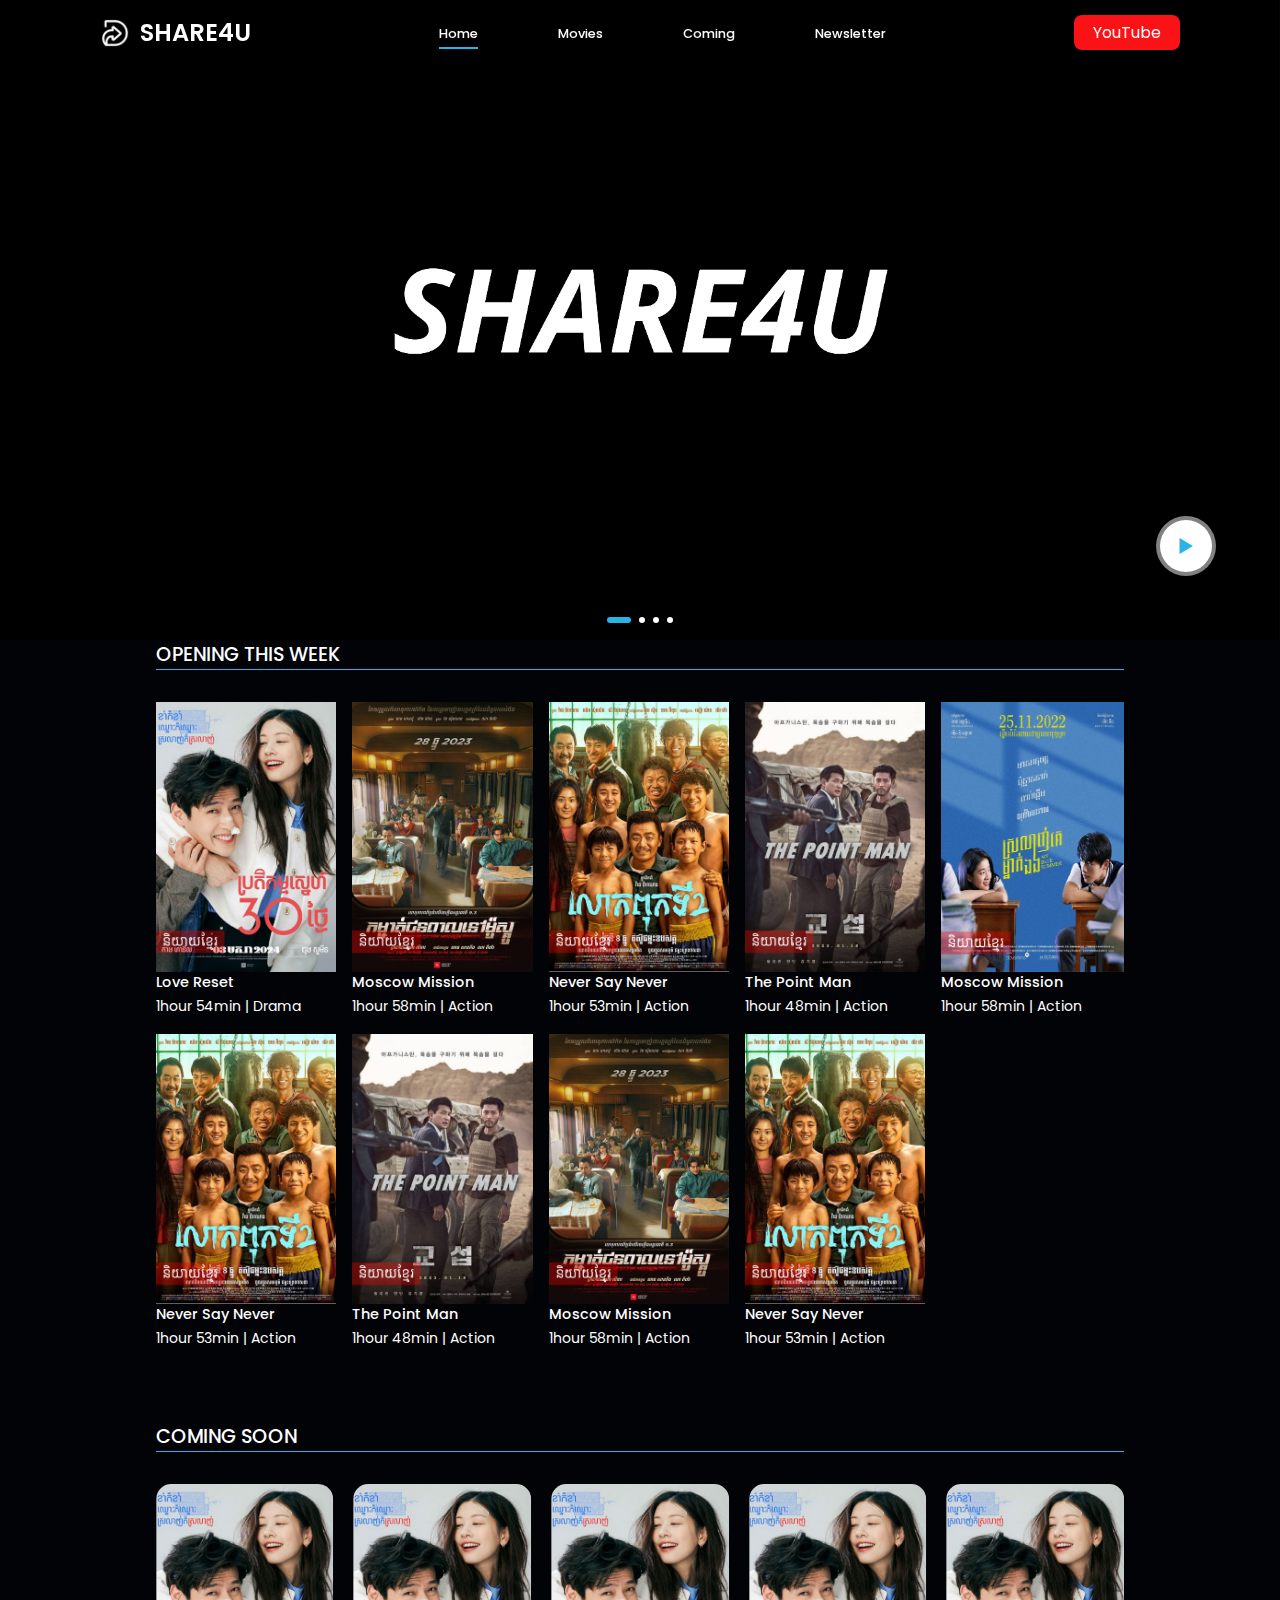
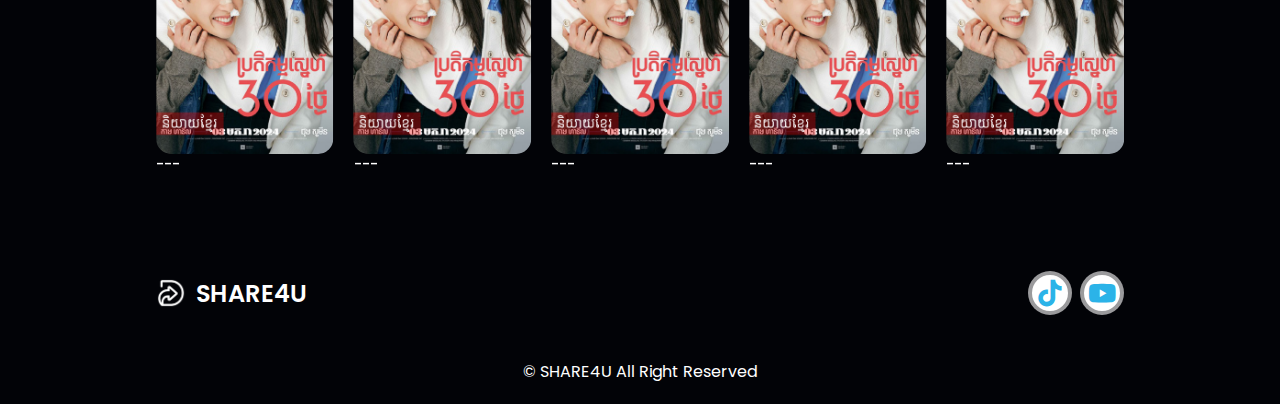
==== index.html @ 3ba187b6 "u" ====
<!DOCTYPE html>
<html lang="en">
  <head>
    <meta charset="UTF-8" />
    <meta http-equiv="X-UA-Compatible" content="IE=edge" />
    <meta name="viewport" content="width=device-width, initial-scale=1.0" />
    <title>SHARE4U</title>
    <link rel="stylesheet" href="style.css" />
    <link rel="shortcut icon" type="image/x-icon" href="./img/icon.png" />
    <link
      rel="stylesheet"
      href="https://cdn.jsdelivr.net/npm/boxicons@latest/css/boxicons.min.css"
    />
    <!-- Link Swiper's CSS -->
    <link
      rel="stylesheet"
      href="https://cdn.jsdelivr.net/npm/swiper@8/swiper-bundle.min.css"
    />
  </head>
  <body>
    <!-- Navbar  -->
    <header>
      <a href="#home" class="logo">
        <img id="logo" src="./img/icon.png" alt="">SHARE4U
      </a>
      <div class="bx bx-food-menu" id="menu-icon"></div>

      <!-- menu  -->
      <ul class="navbar">
        <li><a href="#home" class="home-active">Home</a></li>
        <li><a href="#movies">Movies</a></li>
        <li><a href="#coming">Coming</a></li>
        <li><a href="#newsletter">Newsletter</a></li>
      </ul>
      <a
        href="https://youtube.com/@shareforyou7224?si=8qhTEXdcfr8-Fdo7"
        target="_blank"
        class="btn"
        >YouTube</a
      >
    </header>

    <!-- Home  -->
    <section class="home swiper" id="home">
      <div class="swiper-wrapper">
        <div class="swiper-slide container">
          <img src="./img/home2.jpg" alt="" />
          <div class="home-text">
            <!-- <span>Marvel Universe</span>
            <h1>Guardians of the Galaxy <br />Volume 2</h1>
            <a href="" class="btn">Book Now</a> -->
            <a href="" class="play">
              <i class="bx bx-play"></i>
            </a>
          </div>
        </div>
        <div class="swiper-slide container">
          <img src="./img/home2.jpg" alt="" />
          <div class="home-text">
            <!-- <span>Marvel Universe</span> -->
            <!-- <h1>Thor: <br />Love and Thunder</h1> -->
            <!-- <a href="" class="btn">Book Now</a> -->
            <a href="" class="play">
              <i class="bx bx-play"></i>
            </a>
          </div>
        </div>
        <div class="swiper-slide container">
          <img src="./img/home2.jpg" alt="" />
          <div class="home-text">
            <!-- <span>Marvel Universe</span>
            <h1>Guardians of the Galaxy <br />Volume 2</h1>
            <a href="" class="btn">Book Now</a> -->
            <a href="" class="play">
              <i class="bx bx-play"></i>
            </a>
          </div>
        </div>
        <div class="swiper-slide container">
          <img src="./img/home2.jpg" alt="" />
          <div class="home-text">
            <!-- <span>Marvel Universe</span>
            <h1>Avengers: <br />End Game</h1>
            <a href="" class="btn">Book Now</a> -->
            <a href="" class="play">
              <i class="bx bx-play"></i>
            </a>
          </div>
        </div>
      </div>
      <div class="swiper-pagination"></div>
    </section>

    <!-- Movies  -->
    <div class="movies" id="movies">
      <h2 class="heading">Opening This Week</h2>
      <!-- Movies container  -->
      <div class="movies-container">
        <!-- box-3  -->
        <div class="box">
          <div class="box-img">
            <a href="https://vimeo.com/900723067?share=copy" target="_blank">
              <img src="./img/c2.jpg" alt="" />
            </a>
          </div>
          <h3>Love Reset</h3>
          <span>1hour 54min | Drama</span> <br />
        </div>
        <!-- box-1  -->
        <div class="box">
          <div class="box-img">
            <a href="https://youtu.be/SRpWpgXGiEg" target="_blank">
              <img src="./img/m1.jpg" alt="" />
            </a>
          </div>
          <h3>Moscow Mission</h3>
          <span>1hour 58min | Action</span> <br />
        </div>
        <!-- box-2  -->
        <div class="box">
          <div class="box-img">
            <a href="https://youtu.be/OWXjqdA_afA" target="_blank">
              <img src="./img/m2.jpg" alt="" />
            </a>
          </div>
          <h3>Never Say Never</h3>
          <span>1hour 53min | Action</span> <br />
        </div>
        <!-- box-3  -->
        <div class="box">
          <div class="box-img">
            <a href="https://youtu.be/ibOckDhydic" target="_blank">
              <img src="./img/m3.jpg" alt="" />
            </a>
          </div>
          <h3>The Point Man</h3>
          <span>1hour 48min | Action</span> <br />
        </div>
        <!-- box-1  -->
        <div class="box">
          <div class="box-img">
            <a href="https://youtu.be/OCIir-n3O8I" target="_blank">
              <img src="./img/m4.jpg" alt="" />
            </a>
          </div>
          <h3>Moscow Mission</h3>
          <span>1hour 58min | Action</span> <br />
        </div>
        <!-- box-2  -->
        <div class="box">
          <div class="box-img">
            <a href="https://youtu.be/OWXjqdA_afA" target="_blank">
              <img src="./img/m2.jpg" alt="" />
            </a>
          </div>
          <h3>Never Say Never</h3>
          <span>1hour 53min | Action</span> <br />
        </div>
        <!-- box-3  -->
        <div class="box">
          <div class="box-img">
            <a href="https://youtu.be/ibOckDhydic" target="_blank">
              <img src="./img/m3.jpg" alt="" />
            </a>
          </div>
          <h3>The Point Man</h3>
          <span>1hour 48min | Action</span> <br />
        </div>
        <!-- box-1  -->
        <div class="box">
          <div class="box-img">
            <a href="https://youtu.be/SRpWpgXGiEg" target="_blank">
              <img src="./img/m1.jpg" alt="" />
            </a>
          </div>
          <h3>Moscow Mission</h3>
          <span>1hour 58min | Action</span> <br />
        </div>
        <!-- box-2  -->
        <div class="box">
          <div class="box-img">
            <a href="https://youtu.be/OWXjqdA_afA" target="_blank">
              <img src="./img/m2.jpg" alt="" />
            </a>
          </div>
          <h3>Never Say Never</h3>
          <span>1hour 53min | Action</span> <br />
        </div>

        <!-- box-5  -->
        <!-- <div class="box">
                <div class="box-img">
                    <img src="./img/m5.jpg" alt="">
                </div>
                <h3>Aquaman</h3>
                <span>120 min | Adventure</span>
            </div> -->
      </div>
    </div>

    <!-- coming  -->
    <section class="coming" id="coming">
      <h2 class="heading">Coming Soon</h2>
      <!-- coming contanier  -->
      <div class="coming-container swiper">
        <div class="swiper-wrapper">
          <!-- box-1  -->
          <div class="swiper-slide box">
            <div class="box-img">
              <a href="https://youtu.be/fmnYVcMOkDo" target="_blank">
                <img src="./img/c2.jpg" alt="" />
              </a>
            </div>
            <h3>---</h3>
          </div>
          <!-- box-1  -->
          <div class="swiper-slide box">
            <div class="box-img">
              <a href="https://youtu.be/fmnYVcMOkDo" target="_blank">
                <img src="./img/c2.jpg" alt="" />
              </a>
            </div>
            <h3>---</h3>
          </div>
          <!-- box-1  -->
          <div class="swiper-slide box">
            <div class="box-img">
              <a href="https://youtu.be/fmnYVcMOkDo" target="_blank">
                <img src="./img/c2.jpg" alt="" />
              </a>
            </div>
            <h3>---</h3>
          </div>
          <!-- box-1  -->
          <div class="swiper-slide box">
            <div class="box-img">
              <a href="https://youtu.be/fmnYVcMOkDo" target="_blank">
                <img src="./img/c2.jpg" alt="" />
              </a>
            </div>
            <h3>---</h3>
          </div>
          <!-- box-1  -->
          <div class="swiper-slide box">
            <div class="box-img">
              <a href="https://youtu.be/fmnYVcMOkDo" target="_blank">
                <img src="./img/c2.jpg" alt="" />
              </a>
            </div>
            <h3>---</h3>
          </div>
          <!-- box-1  -->
          <div class="swiper-slide box">
            <div class="box-img">
              <a href="https://youtu.be/fmnYVcMOkDo" target="_blank">
                <img src="./img/c2.jpg" alt="" />
              </a>
            </div>
            <h3>---</h3>
          </div>
          <!-- box-1  -->
          <div class="swiper-slide box">
            <div class="box-img">
              <a href="https://youtu.be/fmnYVcMOkDo" target="_blank">
                <img src="./img/c2.jpg" alt="" />
              </a>
            </div>
            <h3>---</h3>
          </div>
          <!-- box-1  -->
          <div class="swiper-slide box">
            <div class="box-img">
              <a href="https://youtu.be/fmnYVcMOkDo" target="_blank">
                <img src="./img/c2.jpg" alt="" />
              </a>
            </div>
            <h3>---</h3>
          </div>
        </div>
      </div>
    </section>

    <!-- Newsletter /\ -->
    <!-- <section class="newsletter" id="newsletter">
      <h2>Subscribe To Get <br />Newsletter</h2>
      <input type="submit" value="Subscribe" class="btn" />
    </section> -->

    <!-- footer  -->
    <section class="footer">
      <a href="" class="logo"> <img id="logo" src="./img/icon.png" alt="">SHARE4U </a>
      <div class="social">
        <a
          href="https://www.tiktok.com/@shareforyou.tt?_t=8ipEk1qhSLq&_r=1"
          target="_blank"
          ><i class="bx bxl-tiktok"></i
        ></a>
        <a
          href="https://youtube.com/@shareforyou7224?si=8qhTEXdcfr8-Fdo7"
          target="_blank"
          ><i class="bx bxl-youtube"></i
        ></a>
      </div>
    </section>

    <!-- Copyright  -->
    <div class="copyright">
      <p>&#169; SHARE4U All Right Reserved</p>
    </div>

    <script src="https://cdn.jsdelivr.net/npm/swiper@8/swiper-bundle.min.js"></script>
    <script src="main.js"></script>
  </body>
</html>
---- style.css ----
@import url("https://fonts.googleapis.com/css2?family=Poppins:wght@100;200;300;400;500;600;700;800;900&display=swap");
* {
  font-family: "Poppins", sans-serif;
  margin: 0;
  padding: 0;
  box-sizing: border-box;
  text-decoration: none;
  list-style: none;
  scroll-padding-top: 2rem;
  scroll-behavior: smooth;
}
/* variables  */
:root {
  --main-color: rgb(43, 179, 232);
  --text-color: #020307;
  --bg-color: #fff;
}

body {
  background: var(--text-color);
  color: var(--bg-color);
}
header {
  position: fixed;
  width: 100%;
  top: 0;
  right: 0;
  z-index: 1000;
  display: flex;
  align-items: center;
  justify-content: space-between;
  padding: 15px 100px;
  transition: 0.5s;
  /* background: var(--main-color); */
}
header.shadow {
  background: var(--bg-color);
  box-shadow: 0 0 4px rgb(14 55 54/15%);
}
header.shadow .navbar a {
  color: var(--text-color);
}
header.shadow .logo {
  color: var(--text-color);
}

.logo {
  font-size: 1.5rem;
  font-weight: 600;
  align-items: center;
  color: var(--bg-color);
  display: flex;
  column-gap: 0.6rem;
}
.logo img{
  width: 30px;
  height: 30px;
}

.bx {
  color: var(--main-color);
}
.navbar {
  display: flex;
  column-gap: 5rem;
}
.navbar li {
  position: relative;
}
.navbar a {
  font-size: 0.8rem;
  font-weight: 500;
  color: var(--bg-color);
}
.navbar a::after {
  content: "";
  width: 0;
  height: 2px;
  background: var(--main-color);
  position: absolute;
  bottom: -4px;
  left: 0;
  transition: 0.4s all linear;
}
.navbar a:hover::after,
.navbar .home-active::after {
  width: 100%;
}
#menu-icon {
  font-size: 24px;
  cursor: pointer;
  z-index: 1000001;
  display: none;
}
.btn {
  padding: 0.3rem 1.2rem;
  background: #fa1216;
  color: var(--bg-color);
  font-weight: 400;
  border-radius: 0.5rem;
}
.btn:hover {
  background: var(--main-color);
}

/* Home  */
section {
  padding: 4.5rem 0 1.5rem;
}
.container {
  width: 100%;
  min-height: 640px;
  position: relative;
  display: flex;
  align-items: center;
  background: rgb(2, 3, 7, 0.5);
}
.container img {
  position: absolute;
  width: 100%;
  height: 100%;
  object-fit: cover;
  object-position: center;
  z-index: -1;
}
.swiper-pagination-bullet {
  width: 6px !important;
  height: 6px !important;
  border-radius: 0.2rem !important;
  background: var(--bg-color) !important;
  opacity: 1 !important;
}
.swiper-pagination-bullet-active {
  width: 1.5rem !important;
  background: var(--main-color) !important;
}
.home-text {
  z-index: 1000;
  padding: 0 150px;
}
.home-text span {
  color: var(--bg-color);
  font-weight: 500;
  text-transform: uppercase;
  background-color: var(--main-color);
  opacity: 50%;
  padding: 10px;
  border-radius: 10px;
}
.home-text h1 {
  color: var(--bg-color);
  font-size: 3rem;
  font-weight: 700;
  margin-bottom: 1rem;
  margin-top: 1rem;
}
.play {
  position: absolute;
  right: 4rem;
  bottom: 10%;
}
.play .bx {
  background: var(--bg-color);
  padding: 10px;
  font-size: 2rem;
  border-radius: 50%;
  border: 4px solid rgb(2, 3, 7, 0.5);
  color: var(--main-color);
}
.play .bx:hover {
  background: var(--main-color);
  color: var(--bg-color);
  transition: 0.2s all linear;
}
/* movies  */
.heading {
  max-width: 968px;
  margin-left: auto;
  margin-right: auto;
  font-size: 1.2rem;
  font-weight: 500;
  text-transform: uppercase;
  border-bottom: 1px solid var(--main-color);
}
.movies-container {
  max-width: 968px;
  margin-right: auto;
  margin-left: auto;
  display: grid;
  grid-template-columns: repeat(auto-fit, minmax(180px, auto));
  gap: 1rem;
  margin-top: 2rem;
}
.box .box-img {
  width: 100%;
  height: 270px;
  cursor: pointer;
}
.box .box-img img {
  width: 100%;
  height: 100%;
  object-fit: cover;
}
.box .box-img img:hover {
  transform: translateY(-10px);
  transition: 0.2s all linear;
}
.box h3 {
  font-size: 0.9rem;
  font-weight: 500;
}
.box span {
  font-size: 14px;
}

/* coming container  */
.coming-container {
  display: grid;
  gap: 1rem;
  max-width: 968px;
  margin-left: auto;
  margin-right: auto;
  margin-top: 2rem;
}
.coming-container .box img:hover {
  transform: translateY(0);
}
.coming-container .box img {
  border-radius: 15px;
}

/* newsletter  */
.newsletter {
  max-width: 968px;
  margin-left: auto;
  margin-right: auto;
  display: flex;
  flex-direction: column;
  align-items: center;
  justify-content: center;
  row-gap: 2rem;
}
.newsletter h2 {
  text-align: center;
  font-size: 1.2rem;
  font-weight: 600;
}
.newsletter form {
  background: var(--bg-color);
  padding: 10px;
  border-radius: 0.5rem;
  display: flex;
  align-items: center;
}
.newsletter form input {
  border: none;
  outline: none;
}
.email {
  width: 280px;
}
.newsletter form input::placeholder {
  color: var(--text-color);
  font-size: 0.8rem;
  font-weight: 400;
}
.newsletter .btn {
  text-transform: uppercase;
  font-weight: 500;
  cursor: pointer;
}

/* footer  */
.footer {
  max-width: 968px;
  margin-left: auto;
  margin-right: auto;
  display: flex;
  justify-content: space-between;
}
.social {
  display: flex;
  align-items: center;
  column-gap: 0.5rem;
}
.social .bx {
  background: var(--bg-color);
  padding: 2px;
  font-size: 2rem;
  border-radius: 50%;
  border: 4px solid rgb(2, 3, 7, 0.4);
  color: var(--main-color);
}
.social .bx:hover {
  background: var(--main-color);
  color: var(--bg-color);
  transition: 0.2s all linear;
}

.copyright {
  padding: 20px;
  text-align: center;
  color: var(--bg-color);
}

/* responsive  */
@media (max-width: 1080px) {
  .home-text {
    padding: 0 100px;
  }
}
@media (max-width: 991px) {
  header {
    padding: 18px 4%;
  }
  section {
    padding: 50px 4%;
  }
  .home-text {
    padding: 0 4%;
  }
  .home-text h1 {
    font-size: 3rem;
  }
}
@media (max-width: 774px) {
  header {
    padding: 12px 4%;
  }
  #menu-icon {
    display: initial;
    color: var(--bg-color);
  }
  header.shadow #menu-icon {
    color: var(--text-color);
  }
  .navbar {
    position: absolute;
    top: -570px;
    left: 0;
    right: 0;
    display: flex;
    flex-direction: column;
    background: var(--bg-color);
    row-gap: 1.4rem;
    padding: 20px;
    box-shadow: 4px 4px 0 4px rgb(14 55 54/15%);
    transition: 0.2s all linear;
    text-align: center;
    width: 100%;
  }
  .navbar a {
    color: var(--text-color);
  }
  .navbar a:hover {
    color: var(--main-color);
    border-bottom: 1px solid var(--main-color);
  }
  .navbar a::after {
    display: none;
  }
  .navbar.active {
    top: 100%;
  }
  .home-text h1 {
    font-size: 2.4rem;
  }
  .btn {
    padding: 0.3rem 1rem;
  }
  .movies-container {
    grid-template-columns: repeat(auto-fit, minmax(160px, auto));
  }
}
@media (max-width: 472px) {
  .newsletter form .email {
    width: auto;
  }
  .footer {
    flex-direction: column;
    align-items: center;
    row-gap: 1rem;
  }
  .container {
    width: 100%;
    min-height: 500px;
  }
  header {
    padding: 6px 4%;
  }
  .home-text h1 {
    font-size: 1.7rem;
  }
  .play {
    right: 2rem;
    bottom: 8%;
  }
  .play .bx {
    padding: 7px;
  }
  .movies-container {
    grid-template-columns: repeat(auto-fit, minmax(140px, auto));
  }
}
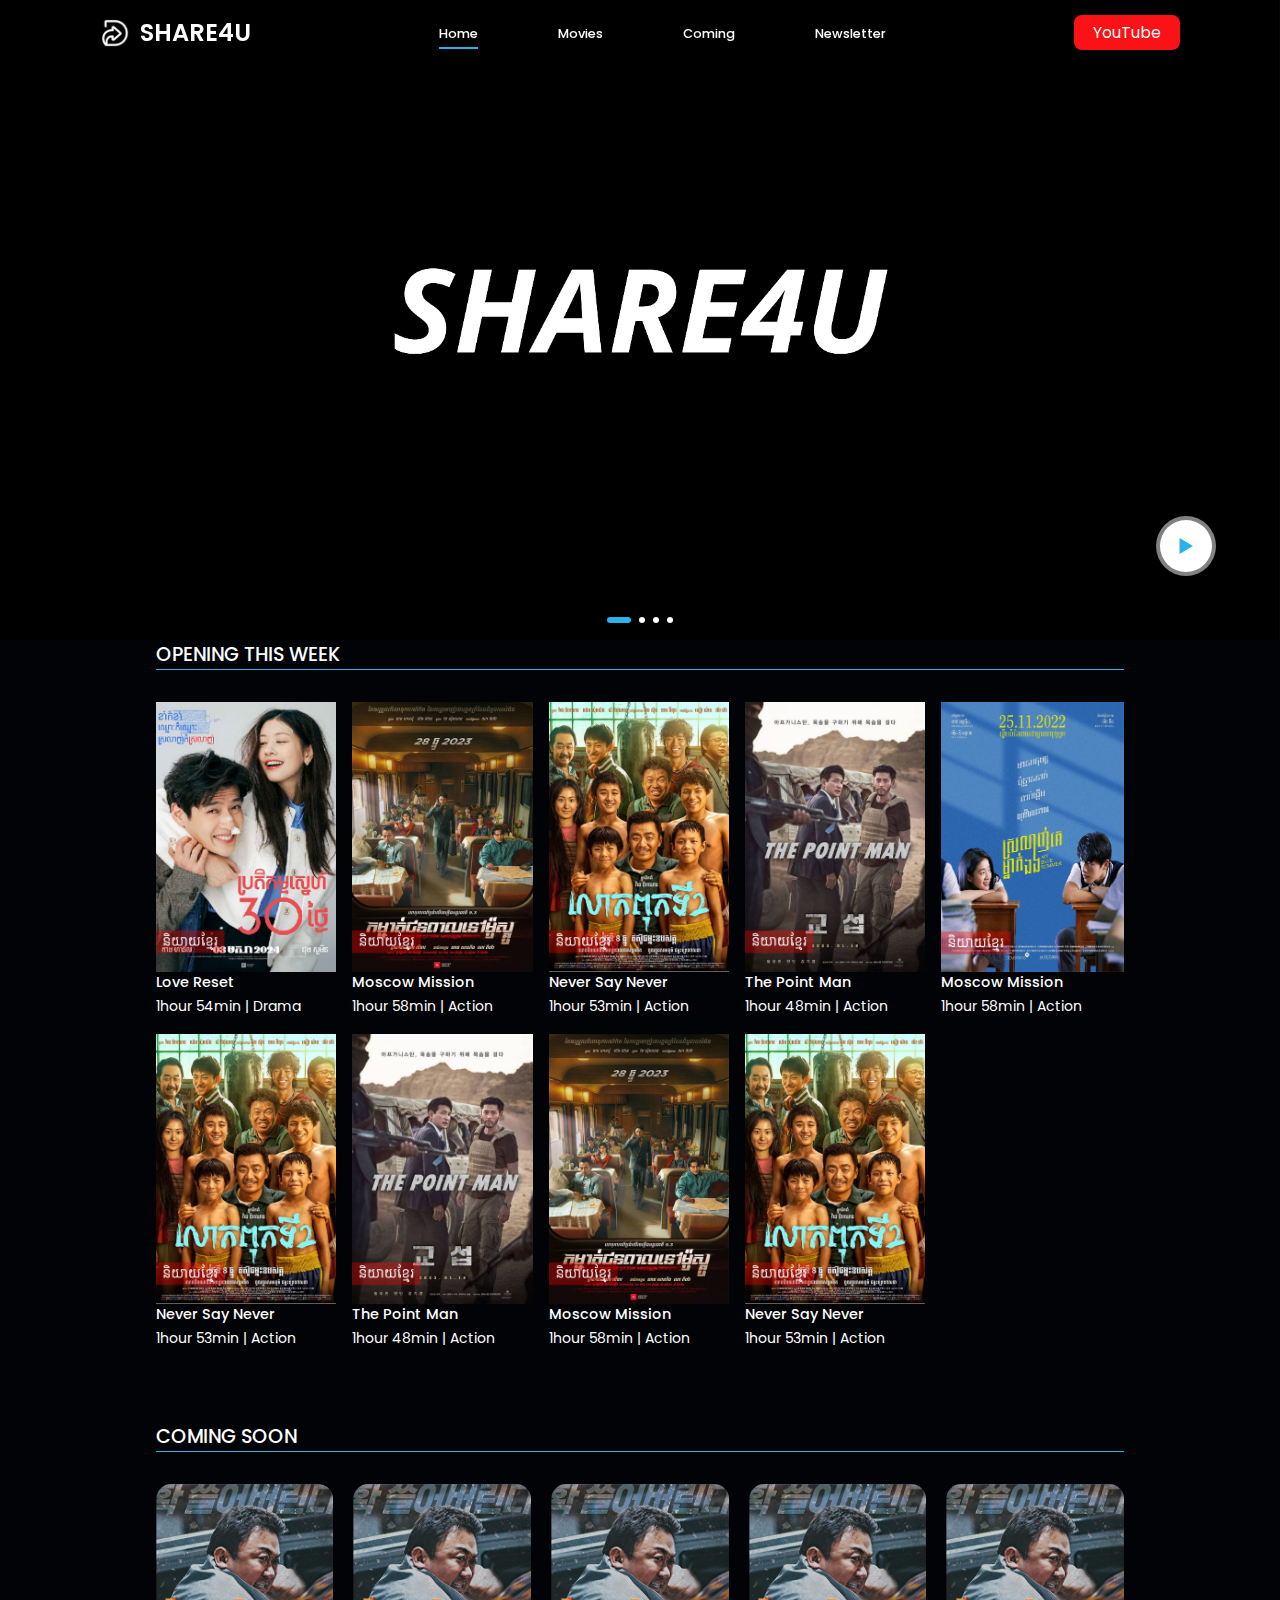
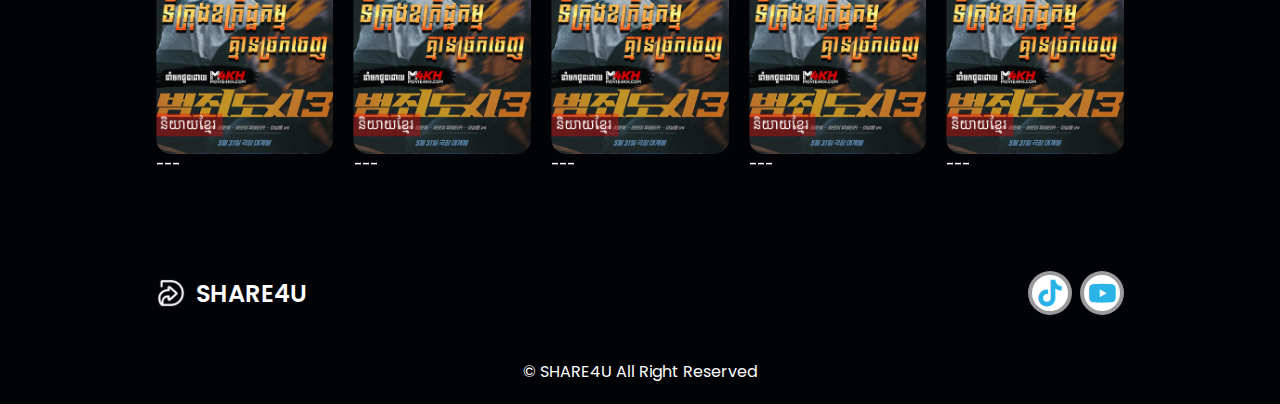
==== commit c09810af: "u" ====
--- a/index.html
+++ b/index.html
@@ -100,7 +100,7 @@
         <div class="box">
           <div class="box-img">
             <a href="https://vimeo.com/900723067?share=copy" target="_blank">
-              <img src="./img/c2.jpg" alt="" />
+              <img src="./img/m5.jpg" alt="" />
             </a>
           </div>
           <h3>Love Reset</h3>
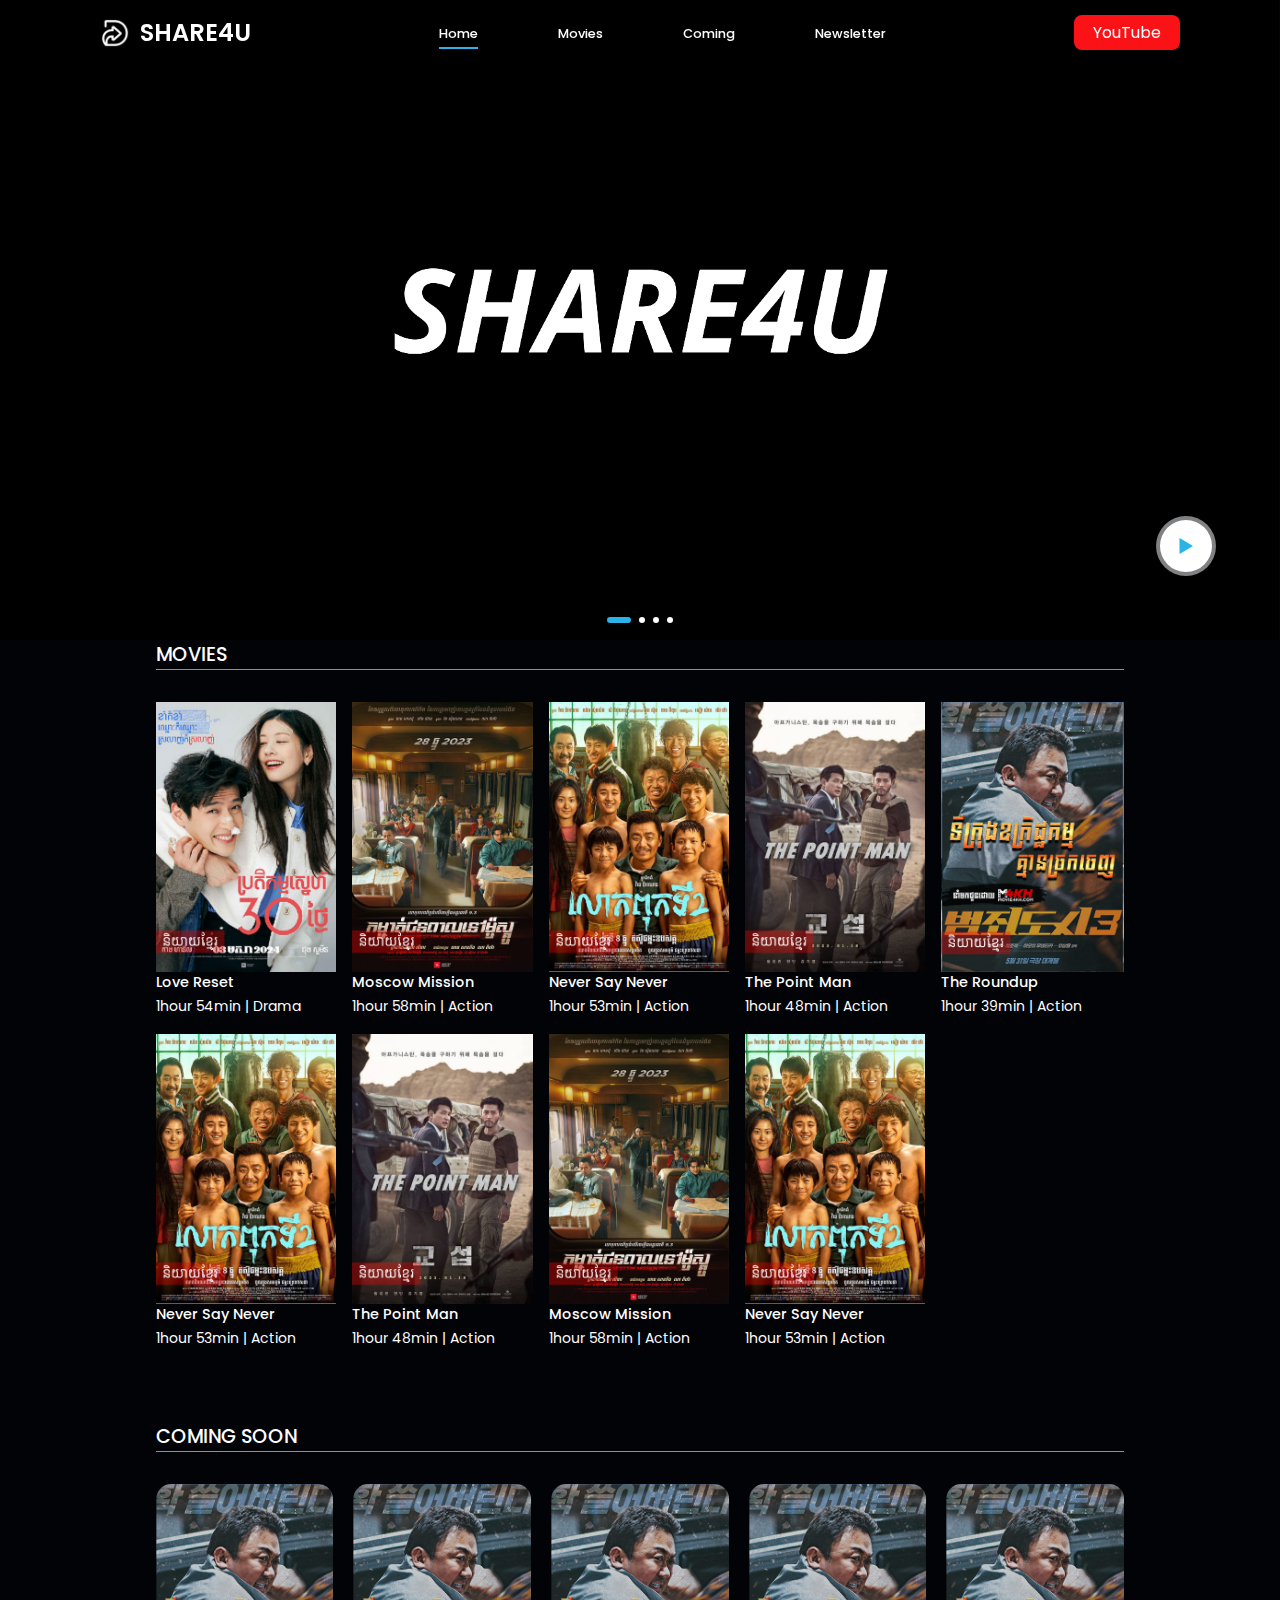
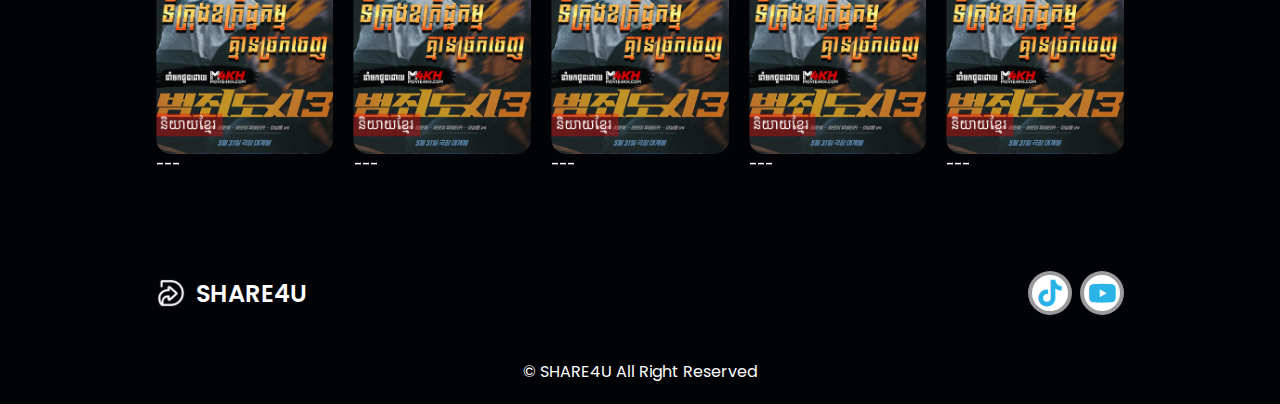
==== commit 37e7ced1: "u" ====
--- a/index.html
+++ b/index.html
@@ -5,8 +5,8 @@
     <meta http-equiv="X-UA-Compatible" content="IE=edge" />
     <meta name="viewport" content="width=device-width, initial-scale=1.0" />
     <title>SHARE4U</title>
-    <link rel="stylesheet" href="style.css" />
-    <link rel="shortcut icon" type="image/x-icon" href="./img/icon.png" />
+    <link rel="stylesheet" href="./src/style.css" />
+    <link rel="shortcut icon" type="image/x-icon" href="./src/img/icon.png" />
     <link
       rel="stylesheet"
       href="https://cdn.jsdelivr.net/npm/boxicons@latest/css/boxicons.min.css"
@@ -21,7 +21,7 @@
     <!-- Navbar  -->
     <header>
       <a href="#home" class="logo">
-        <img id="logo" src="./img/icon.png" alt="">SHARE4U
+        <img id="logo" src="./src/img/icon.png" alt="">SHARE4U
       </a>
       <div class="bx bx-food-menu" id="menu-icon"></div>
 
@@ -44,7 +44,7 @@
     <section class="home swiper" id="home">
       <div class="swiper-wrapper">
         <div class="swiper-slide container">
-          <img src="./img/home2.jpg" alt="" />
+          <img src="./src/img/home2.jpg" alt="" />
           <div class="home-text">
             <!-- <span>Marvel Universe</span>
             <h1>Guardians of the Galaxy <br />Volume 2</h1>
@@ -55,7 +55,7 @@
           </div>
         </div>
         <div class="swiper-slide container">
-          <img src="./img/home2.jpg" alt="" />
+          <img src="./src/img/home2.jpg" alt="" />
           <div class="home-text">
             <!-- <span>Marvel Universe</span> -->
             <!-- <h1>Thor: <br />Love and Thunder</h1> -->
@@ -66,7 +66,7 @@
           </div>
         </div>
         <div class="swiper-slide container">
-          <img src="./img/home2.jpg" alt="" />
+          <img src="./src/img/home2.jpg" alt="" />
           <div class="home-text">
             <!-- <span>Marvel Universe</span>
             <h1>Guardians of the Galaxy <br />Volume 2</h1>
@@ -77,7 +77,7 @@
           </div>
         </div>
         <div class="swiper-slide container">
-          <img src="./img/home2.jpg" alt="" />
+          <img src="./src/img/home2.jpg" alt="" />
           <div class="home-text">
             <!-- <span>Marvel Universe</span>
             <h1>Avengers: <br />End Game</h1>
@@ -93,14 +93,14 @@
 
     <!-- Movies  -->
     <div class="movies" id="movies">
-      <h2 class="heading">Opening This Week</h2>
+      <h2 class="heading">Movies</h2>
       <!-- Movies container  -->
       <div class="movies-container">
         <!-- box-3  -->
         <div class="box">
           <div class="box-img">
-            <a href="https://vimeo.com/900723067?share=copy" target="_blank">
-              <img src="./img/m5.jpg" alt="" />
+            <a href="./src/movies/love_reset.html" target="_blank">
+              <img src="./src/img/m5.jpg" alt="" />
             </a>
           </div>
           <h3>Love Reset</h3>
@@ -110,7 +110,7 @@
         <div class="box">
           <div class="box-img">
             <a href="https://youtu.be/SRpWpgXGiEg" target="_blank">
-              <img src="./img/m1.jpg" alt="" />
+              <img src="./src/img/m1.jpg" alt="" />
             </a>
           </div>
           <h3>Moscow Mission</h3>
@@ -120,7 +120,7 @@
         <div class="box">
           <div class="box-img">
             <a href="https://youtu.be/OWXjqdA_afA" target="_blank">
-              <img src="./img/m2.jpg" alt="" />
+              <img src="./src/img/m2.jpg" alt="" />
             </a>
           </div>
           <h3>Never Say Never</h3>
@@ -130,7 +130,7 @@
         <div class="box">
           <div class="box-img">
             <a href="https://youtu.be/ibOckDhydic" target="_blank">
-              <img src="./img/m3.jpg" alt="" />
+              <img src="./src/img/m3.jpg" alt="" />
             </a>
           </div>
           <h3>The Point Man</h3>
@@ -139,8 +139,38 @@
         <!-- box-1  -->
         <div class="box">
           <div class="box-img">
-            <a href="https://youtu.be/OCIir-n3O8I" target="_blank">
-              <img src="./img/m4.jpg" alt="" />
+            <a href="./src/movies/the_roundup.html" target="_blank">
+              <img src="./src/img/c2.jpg" alt="" />
+            </a>
+          </div>
+          <h3>The Roundup</h3>
+          <span>1hour 39min | Action</span> <br />
+        </div>
+        <!-- box-2  -->
+        <div class="box">
+          <div class="box-img">
+            <a href="https://youtu.be/OWXjqdA_afA" target="_blank">
+              <img src="./src/img/m2.jpg" alt="" />
+            </a>
+          </div>
+          <h3>Never Say Never</h3>
+          <span>1hour 53min | Action</span> <br />
+        </div>
+        <!-- box-3  -->
+        <div class="box">
+          <div class="box-img">
+            <a href="https://youtu.be/ibOckDhydic" target="_blank">
+              <img src="./src/img/m3.jpg" alt="" />
+            </a>
+          </div>
+          <h3>The Point Man</h3>
+          <span>1hour 48min | Action</span> <br />
+        </div>
+        <!-- box-1  -->
+        <div class="box">
+          <div class="box-img">
+            <a href="https://youtu.be/SRpWpgXGiEg" target="_blank">
+              <img src="./src/img/m1.jpg" alt="" />
             </a>
           </div>
           <h3>Moscow Mission</h3>
@@ -150,37 +180,7 @@
         <div class="box">
           <div class="box-img">
             <a href="https://youtu.be/OWXjqdA_afA" target="_blank">
-              <img src="./img/m2.jpg" alt="" />
-            </a>
-          </div>
-          <h3>Never Say Never</h3>
-          <span>1hour 53min | Action</span> <br />
-        </div>
-        <!-- box-3  -->
-        <div class="box">
-          <div class="box-img">
-            <a href="https://youtu.be/ibOckDhydic" target="_blank">
-              <img src="./img/m3.jpg" alt="" />
-            </a>
-          </div>
-          <h3>The Point Man</h3>
-          <span>1hour 48min | Action</span> <br />
-        </div>
-        <!-- box-1  -->
-        <div class="box">
-          <div class="box-img">
-            <a href="https://youtu.be/SRpWpgXGiEg" target="_blank">
-              <img src="./img/m1.jpg" alt="" />
-            </a>
-          </div>
-          <h3>Moscow Mission</h3>
-          <span>1hour 58min | Action</span> <br />
-        </div>
-        <!-- box-2  -->
-        <div class="box">
-          <div class="box-img">
-            <a href="https://youtu.be/OWXjqdA_afA" target="_blank">
-              <img src="./img/m2.jpg" alt="" />
+              <img src="./src/img/m2.jpg" alt="" />
             </a>
           </div>
           <h3>Never Say Never</h3>
@@ -207,71 +207,62 @@
           <!-- box-1  -->
           <div class="swiper-slide box">
             <div class="box-img">
-              <a href="https://youtu.be/fmnYVcMOkDo" target="_blank">
-                <img src="./img/c2.jpg" alt="" />
-              </a>
-            </div>
-            <h3>---</h3>
-          </div>
-          <!-- box-1  -->
-          <div class="swiper-slide box">
-            <div class="box-img">
-              <a href="https://youtu.be/fmnYVcMOkDo" target="_blank">
-                <img src="./img/c2.jpg" alt="" />
-              </a>
-            </div>
-            <h3>---</h3>
-          </div>
-          <!-- box-1  -->
-          <div class="swiper-slide box">
-            <div class="box-img">
-              <a href="https://youtu.be/fmnYVcMOkDo" target="_blank">
-                <img src="./img/c2.jpg" alt="" />
-              </a>
-            </div>
-            <h3>---</h3>
-          </div>
-          <!-- box-1  -->
-          <div class="swiper-slide box">
-            <div class="box-img">
-              <a href="https://youtu.be/fmnYVcMOkDo" target="_blank">
-                <img src="./img/c2.jpg" alt="" />
-              </a>
-            </div>
-            <h3>---</h3>
-          </div>
-          <!-- box-1  -->
-          <div class="swiper-slide box">
-            <div class="box-img">
-              <a href="https://youtu.be/fmnYVcMOkDo" target="_blank">
-                <img src="./img/c2.jpg" alt="" />
-              </a>
-            </div>
-            <h3>---</h3>
-          </div>
-          <!-- box-1  -->
-          <div class="swiper-slide box">
-            <div class="box-img">
-              <a href="https://youtu.be/fmnYVcMOkDo" target="_blank">
-                <img src="./img/c2.jpg" alt="" />
-              </a>
-            </div>
-            <h3>---</h3>
-          </div>
-          <!-- box-1  -->
-          <div class="swiper-slide box">
-            <div class="box-img">
-              <a href="https://youtu.be/fmnYVcMOkDo" target="_blank">
-                <img src="./img/c2.jpg" alt="" />
-              </a>
-            </div>
-            <h3>---</h3>
-          </div>
-          <!-- box-1  -->
-          <div class="swiper-slide box">
-            <div class="box-img">
-              <a href="https://youtu.be/fmnYVcMOkDo" target="_blank">
-                <img src="./img/c2.jpg" alt="" />
+              <a href="./src/movies/the_roundup.html" target="_blank">
+                <img src="./src/img/c2.jpg" alt="" />
+              </a>
+            </div>
+            <h3>---</h3>
+          </div>
+          <!-- box-1  -->
+          <div class="swiper-slide box">
+            <div class="box-img">
+              <a href="./src/movies/the_roundup.html" target="_blank">
+                <img src="./src/img/c2.jpg" alt="" />
+              </a>
+            </div>
+            <h3>---</h3>
+          </div>
+          <!-- box-1  -->
+          <div class="swiper-slide box">
+            <div class="box-img">
+              <a href="./src/movies/the_roundup.html" target="_blank">
+                <img src="./src/img/c2.jpg" alt="" />
+              </a>
+            </div>
+            <h3>---</h3>
+          </div>
+          <!-- box-1  -->
+          <div class="swiper-slide box">
+            <div class="box-img">
+              <a href="./src/movies/the_roundup.html" target="_blank">
+                <img src="./src/img/c2.jpg" alt="" />
+              </a>
+            </div>
+            <h3>---</h3>
+          </div>
+          <!-- box-1  -->
+          <div class="swiper-slide box">
+            <div class="box-img">
+              <a href="./src/movies/the_roundup.html" target="_blank">
+                <img src="./src/img/c2.jpg" alt="" />
+              </a>
+            </div>
+            <h3>---</h3>
+          </div>
+          <!-- box-1  -->
+          <div class="swiper-slide box">
+            <div class="box-img">
+              <a href="./src/movies/the_roundup.html" target="_blank">
+                <img src="./src/img/c2.jpg" alt="" />
+              </a>
+            </div>
+            <h3>---</h3>
+          </div>
+          <!-- box-1  -->
+          <div class="swiper-slide box">
+            <div class="box-img">
+              <a href="./src/movies/the_roundup.html" target="_blank">
+                <img src="./src/img/c2.jpg" alt="" />
               </a>
             </div>
             <h3>---</h3>
@@ -288,7 +279,7 @@
 
     <!-- footer  -->
     <section class="footer">
-      <a href="" class="logo"> <img id="logo" src="./img/icon.png" alt="">SHARE4U </a>
+      <a href="" class="logo"> <img id="logo" src="./src/img/icon.png" alt="">SHARE4U </a>
       <div class="social">
         <a
           href="https://www.tiktok.com/@shareforyou.tt?_t=8ipEk1qhSLq&_r=1"
@@ -309,6 +300,6 @@
     </div>
 
     <script src="https://cdn.jsdelivr.net/npm/swiper@8/swiper-bundle.min.js"></script>
-    <script src="main.js"></script>
+    <script src="./js/main.js"></script>
   </body>
 </html>
--- a/src/style.css
+++ b/src/style.css
@@ -0,0 +1,410 @@
+@import url("https://fonts.googleapis.com/css2?family=Poppins:wght@100;200;300;400;500;600;700;800;900&display=swap");
+* {
+  font-family: "Poppins", sans-serif;
+  margin: 0;
+  padding: 0;
+  box-sizing: border-box;
+  text-decoration: none;
+  list-style: none;
+  scroll-padding-top: 2rem;
+  scroll-behavior: smooth;
+}
+/* variables  */
+:root {
+  --main-color: rgb(43, 179, 232);
+  --text-color: #020307;
+  --bg-color: #fff;
+}
+
+body {
+  background: var(--text-color);
+  color: var(--bg-color);
+}
+header {
+  position: fixed;
+  width: 100%;
+  top: 0;
+  right: 0;
+  z-index: 1000;
+  display: flex;
+  align-items: center;
+  justify-content: space-between;
+  padding: 15px 100px;
+  transition: 0.5s;
+  /* background: var(--main-color); */
+}
+header.shadow {
+  background: var(--bg-color);
+  box-shadow: 0 0 4px rgb(14 55 54/15%);
+}
+header.shadow .navbar a {
+  color: var(--text-color);
+}
+header.shadow .logo {
+  color: var(--text-color);
+}
+
+.logo {
+  font-size: 1.5rem;
+  font-weight: 600;
+  align-items: center;
+  color: var(--bg-color);
+  display: flex;
+  column-gap: 0.6rem;
+}
+.logo img{
+  width: 30px;
+  height: 30px;
+}
+
+.bx {
+  color: var(--main-color);
+}
+.navbar {
+  display: flex;
+  column-gap: 5rem;
+}
+.navbar li {
+  position: relative;
+}
+.navbar a {
+  font-size: 0.8rem;
+  font-weight: 500;
+  color: var(--bg-color);
+}
+.navbar a::after {
+  content: "";
+  width: 0;
+  height: 2px;
+  background: var(--main-color);
+  position: absolute;
+  bottom: -4px;
+  left: 0;
+  transition: 0.4s all linear;
+}
+.navbar a:hover::after,
+.navbar .home-active::after {
+  width: 100%;
+}
+#menu-icon {
+  font-size: 24px;
+  cursor: pointer;
+  z-index: 1000001;
+  display: none;
+}
+.btn {
+  padding: 0.3rem 1.2rem;
+  background: #fa1216;
+  color: var(--bg-color);
+  font-weight: 400;
+  border-radius: 0.5rem;
+}
+.btn:hover {
+  background: var(--main-color);
+}
+
+/* Home  */
+section {
+  padding: 4.5rem 0 1.5rem;
+}
+.container {
+  width: 100%;
+  min-height: 640px;
+  position: relative;
+  display: flex;
+  align-items: center;
+  background: rgb(2, 3, 7, 0.5);
+}
+.container img {
+  position: absolute;
+  width: 100%;
+  height: 100%;
+  object-fit: cover;
+  object-position: center;
+  z-index: -1;
+}
+.swiper-pagination-bullet {
+  width: 6px !important;
+  height: 6px !important;
+  border-radius: 0.2rem !important;
+  background: var(--bg-color) !important;
+  opacity: 1 !important;
+}
+.swiper-pagination-bullet-active {
+  width: 1.5rem !important;
+  background: var(--main-color) !important;
+}
+.home-text {
+  z-index: 1000;
+  padding: 0 150px;
+}
+.home-text span {
+  color: var(--bg-color);
+  font-weight: 500;
+  text-transform: uppercase;
+  background-color: var(--main-color);
+  opacity: 50%;
+  padding: 10px;
+  border-radius: 10px;
+}
+.home-text h1 {
+  color: var(--bg-color);
+  font-size: 3rem;
+  font-weight: 700;
+  margin-bottom: 1rem;
+  margin-top: 1rem;
+}
+.play {
+  position: absolute;
+  right: 4rem;
+  bottom: 10%;
+}
+.play .bx {
+  background: var(--bg-color);
+  padding: 10px;
+  font-size: 2rem;
+  border-radius: 50%;
+  border: 4px solid rgb(2, 3, 7, 0.5);
+  color: var(--main-color);
+}
+.play .bx:hover {
+  background: var(--main-color);
+  color: var(--bg-color);
+  transition: 0.2s all linear;
+}
+/* movies  */
+.heading {
+  max-width: 968px;
+  margin-left: auto;
+  margin-right: auto;
+  font-size: 1.2rem;
+  font-weight: 500;
+  text-transform: uppercase;
+  border-bottom: 1px solid var(--main-color);
+}
+.movies-container {
+  max-width: 968px;
+  margin-right: auto;
+  margin-left: auto;
+  display: grid;
+  grid-template-columns: repeat(auto-fit, minmax(180px, auto));
+  gap: 1rem;
+  margin-top: 2rem;
+}
+.box .box-img {
+  width: 100%;
+  height: 270px;
+  cursor: pointer;
+}
+.box .box-img img {
+  width: 100%;
+  height: 100%;
+  object-fit: cover;
+}
+.box .box-img img:hover {
+  transform: translateY(-10px);
+  transition: 0.2s all linear;
+}
+.box h3 {
+  font-size: 0.9rem;
+  font-weight: 500;
+}
+.box span {
+  font-size: 14px;
+}
+
+/* coming container  */
+.coming-container {
+  display: grid;
+  gap: 1rem;
+  max-width: 968px;
+  margin-left: auto;
+  margin-right: auto;
+  margin-top: 2rem;
+}
+.coming-container .box img:hover {
+  transform: translateY(0);
+}
+.coming-container .box img {
+  border-radius: 15px;
+}
+
+/* newsletter  */
+.newsletter {
+  max-width: 968px;
+  margin-left: auto;
+  margin-right: auto;
+  display: flex;
+  flex-direction: column;
+  align-items: center;
+  justify-content: center;
+  row-gap: 2rem;
+}
+.newsletter h2 {
+  text-align: center;
+  font-size: 1.2rem;
+  font-weight: 600;
+}
+.newsletter form {
+  background: var(--bg-color);
+  padding: 10px;
+  border-radius: 0.5rem;
+  display: flex;
+  align-items: center;
+}
+.newsletter form input {
+  border: none;
+  outline: none;
+}
+.email {
+  width: 280px;
+}
+.newsletter form input::placeholder {
+  color: var(--text-color);
+  font-size: 0.8rem;
+  font-weight: 400;
+}
+.newsletter .btn {
+  text-transform: uppercase;
+  font-weight: 500;
+  cursor: pointer;
+}
+
+/* footer  */
+.footer {
+  max-width: 968px;
+  margin-left: auto;
+  margin-right: auto;
+  display: flex;
+  justify-content: space-between;
+}
+.social {
+  display: flex;
+  align-items: center;
+  column-gap: 0.5rem;
+}
+.social .bx {
+  background: var(--bg-color);
+  padding: 2px;
+  font-size: 2rem;
+  border-radius: 50%;
+  border: 4px solid rgb(2, 3, 7, 0.4);
+  color: var(--main-color);
+}
+.social .bx:hover {
+  background: var(--main-color);
+  color: var(--bg-color);
+  transition: 0.2s all linear;
+}
+
+.copyright {
+  padding: 20px;
+  text-align: center;
+  color: var(--bg-color);
+}
+
+.movieplay{
+  margin-top: 40px;
+  padding: 50% 0 0 0;
+  position: relative;
+}
+
+/* responsive  */
+@media (max-width: 1080px) {
+  .home-text {
+    padding: 0 100px;
+  }
+}
+@media (max-width: 991px) {
+  header {
+    padding: 18px 4%;
+  }
+  section {
+    padding: 50px 4%;
+  }
+  .home-text {
+    padding: 0 4%;
+  }
+  .home-text h1 {
+    font-size: 3rem;
+  }
+}
+@media (max-width: 774px) {
+  header {
+    padding: 12px 4%;
+  }
+  #menu-icon {
+    display: initial;
+    color: var(--bg-color);
+  }
+  header.shadow #menu-icon {
+    color: var(--text-color);
+  }
+  .navbar {
+    position: absolute;
+    top: -570px;
+    left: 0;
+    right: 0;
+    display: flex;
+    flex-direction: column;
+    background: var(--bg-color);
+    row-gap: 1.4rem;
+    padding: 20px;
+    box-shadow: 4px 4px 0 4px rgb(14 55 54/15%);
+    transition: 0.2s all linear;
+    text-align: center;
+    width: 100%;
+  }
+  .navbar a {
+    color: var(--text-color);
+  }
+  .navbar a:hover {
+    color: var(--main-color);
+    border-bottom: 1px solid var(--main-color);
+  }
+  .navbar a::after {
+    display: none;
+  }
+  .navbar.active {
+    top: 100%;
+  }
+  .home-text h1 {
+    font-size: 2.4rem;
+  }
+  .btn {
+    padding: 0.3rem 1rem;
+  }
+  .movies-container {
+    grid-template-columns: repeat(auto-fit, minmax(160px, auto));
+  }
+}
+@media (max-width: 472px) {
+  .newsletter form .email {
+    width: auto;
+  }
+  .footer {
+    flex-direction: column;
+    align-items: center;
+    row-gap: 1rem;
+  }
+  .container {
+    width: 100%;
+    min-height: 500px;
+  }
+  header {
+    padding: 6px 4%;
+  }
+  .home-text h1 {
+    font-size: 1.7rem;
+  }
+  .play {
+    right: 2rem;
+    bottom: 8%;
+  }
+  .play .bx {
+    padding: 7px;
+  }
+  .movies-container {
+    grid-template-columns: repeat(auto-fit, minmax(140px, auto));
+  }
+}
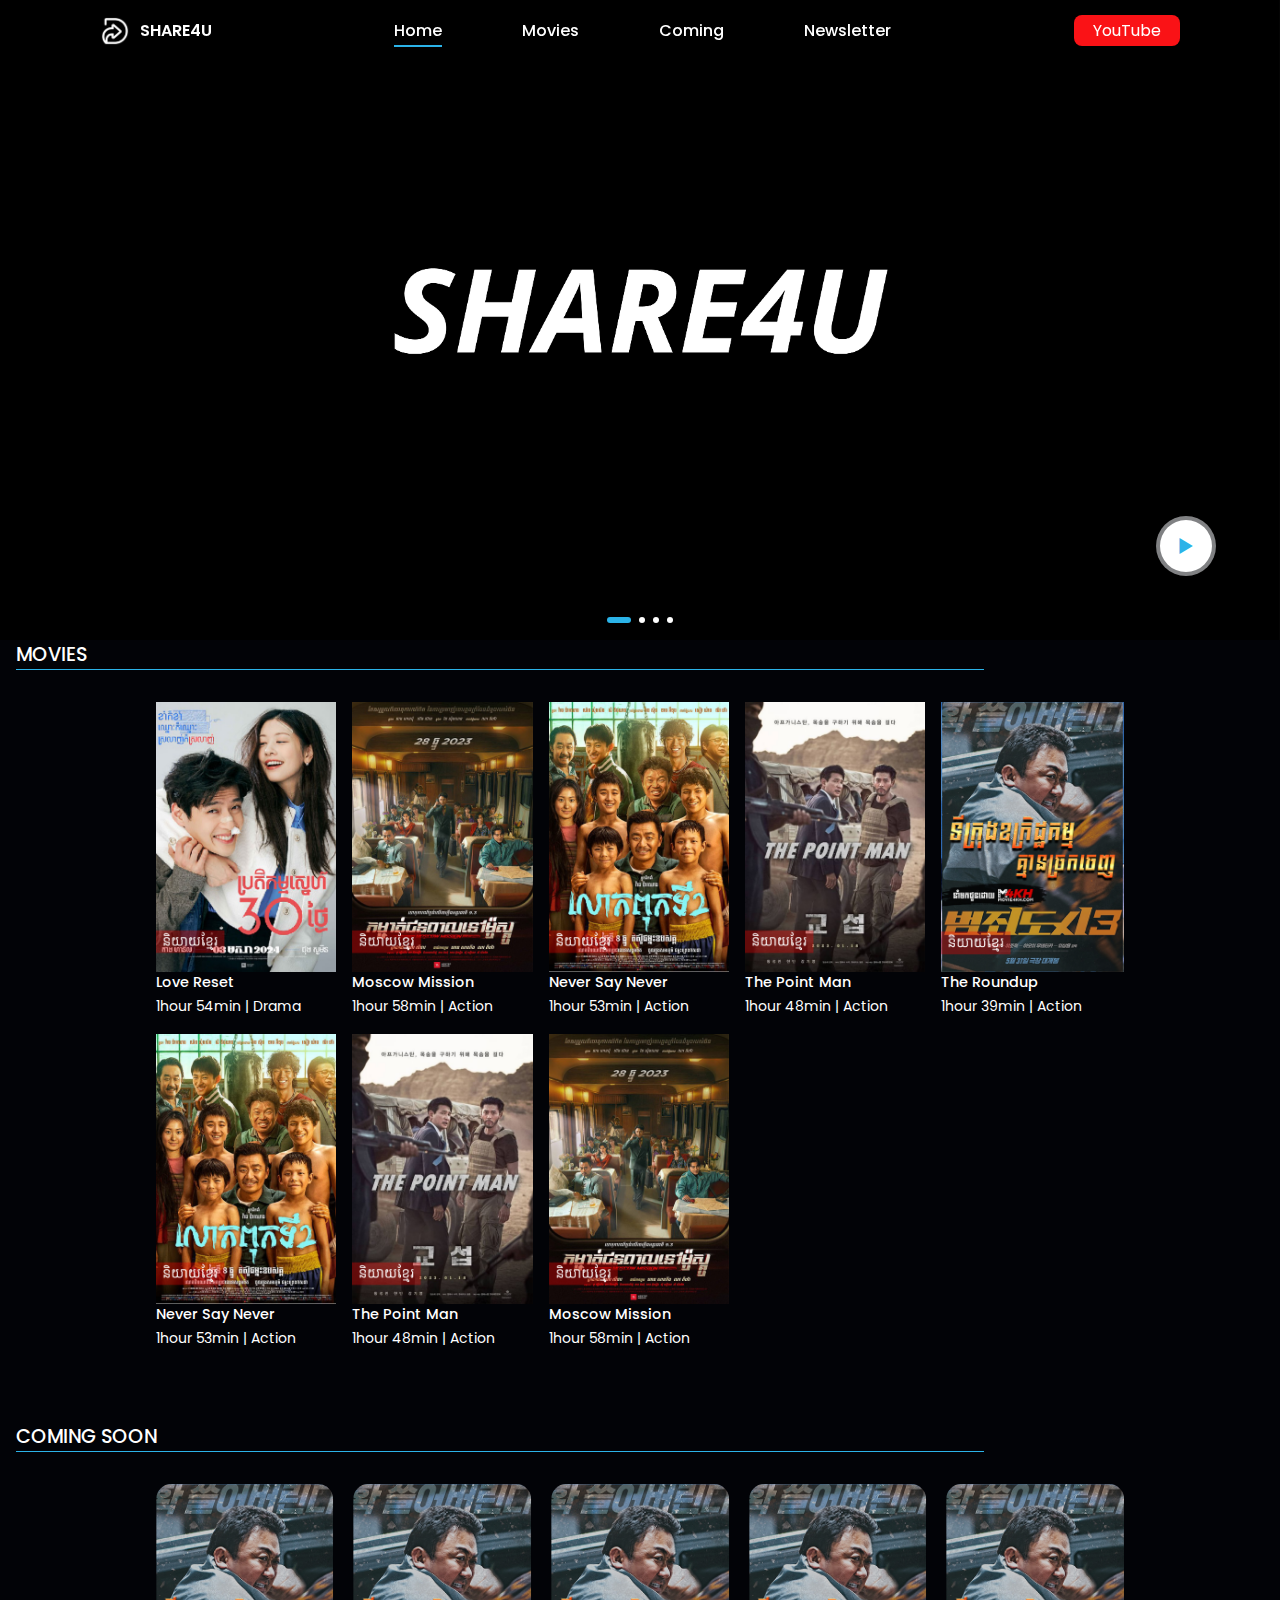
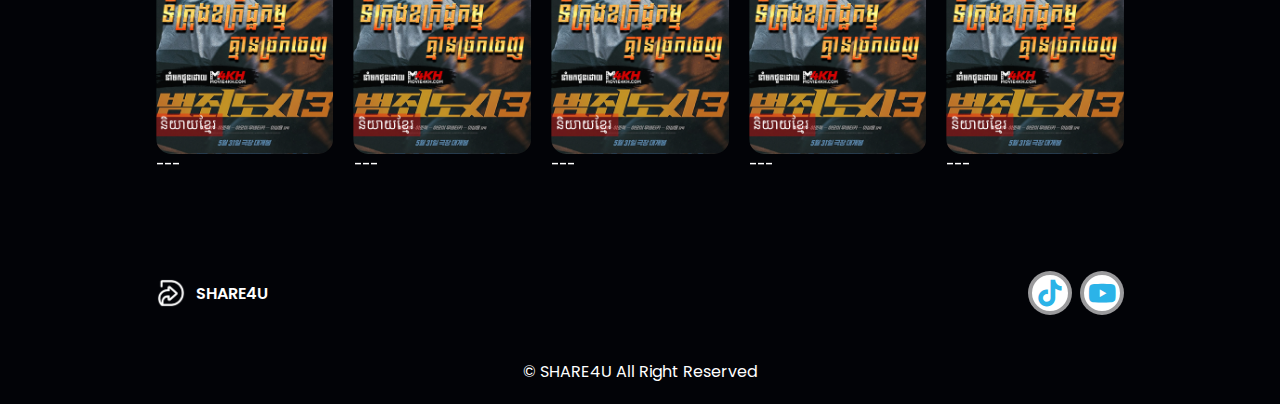
==== commit 8c1a6d5f: "update" ====
--- a/index.html
+++ b/index.html
@@ -23,7 +23,7 @@
       <a href="#home" class="logo">
         <img id="logo" src="./src/img/icon.png" alt="">SHARE4U
       </a>
-      <div class="bx bx-food-menu" id="menu-icon"></div>
+      <div class="bx bx-menu" id="menu-icon"></div>
 
       <!-- menu  -->
       <ul class="navbar">
@@ -176,25 +176,6 @@
           <h3>Moscow Mission</h3>
           <span>1hour 58min | Action</span> <br />
         </div>
-        <!-- box-2  -->
-        <div class="box">
-          <div class="box-img">
-            <a href="https://youtu.be/OWXjqdA_afA" target="_blank">
-              <img src="./src/img/m2.jpg" alt="" />
-            </a>
-          </div>
-          <h3>Never Say Never</h3>
-          <span>1hour 53min | Action</span> <br />
-        </div>
-
-        <!-- box-5  -->
-        <!-- <div class="box">
-                <div class="box-img">
-                    <img src="./img/m5.jpg" alt="">
-                </div>
-                <h3>Aquaman</h3>
-                <span>120 min | Adventure</span>
-            </div> -->
       </div>
     </div>
 
--- a/src/style.css
+++ b/src/style.css
@@ -45,7 +45,7 @@
 }
 
 .logo {
-  font-size: 1.5rem;
+  font-size: 1rem;
   font-weight: 600;
   align-items: center;
   color: var(--bg-color);
@@ -68,7 +68,7 @@
   position: relative;
 }
 .navbar a {
-  font-size: 0.8rem;
+  font-size: 1rem;
   font-weight: 500;
   color: var(--bg-color);
 }
@@ -87,13 +87,13 @@
   width: 100%;
 }
 #menu-icon {
-  font-size: 24px;
+  font-size: 25px;
   cursor: pointer;
   z-index: 1000001;
   display: none;
 }
 .btn {
-  padding: 0.3rem 1.2rem;
+  padding: 0.2rem 1.2rem;
   background: #fa1216;
   color: var(--bg-color);
   font-weight: 400;
@@ -175,8 +175,7 @@
 /* movies  */
 .heading {
   max-width: 968px;
-  margin-left: auto;
-  margin-right: auto;
+  margin: 0 1rem 0.5rem;
   font-size: 1.2rem;
   font-weight: 500;
   text-transform: uppercase;
@@ -304,8 +303,7 @@
 }
 
 .movieplay{
-  margin-top: 40px;
-  padding: 50% 0 0 0;
+  margin: 10rem 4rem 1rem;
   position: relative;
 }
 
@@ -376,6 +374,10 @@
   }
   .movies-container {
     grid-template-columns: repeat(auto-fit, minmax(160px, auto));
+    margin: 0.5rem 1rem 0;
+  }
+  .movieplay{
+    margin: 10rem 1rem 1rem;
   }
 }
 @media (max-width: 472px) {
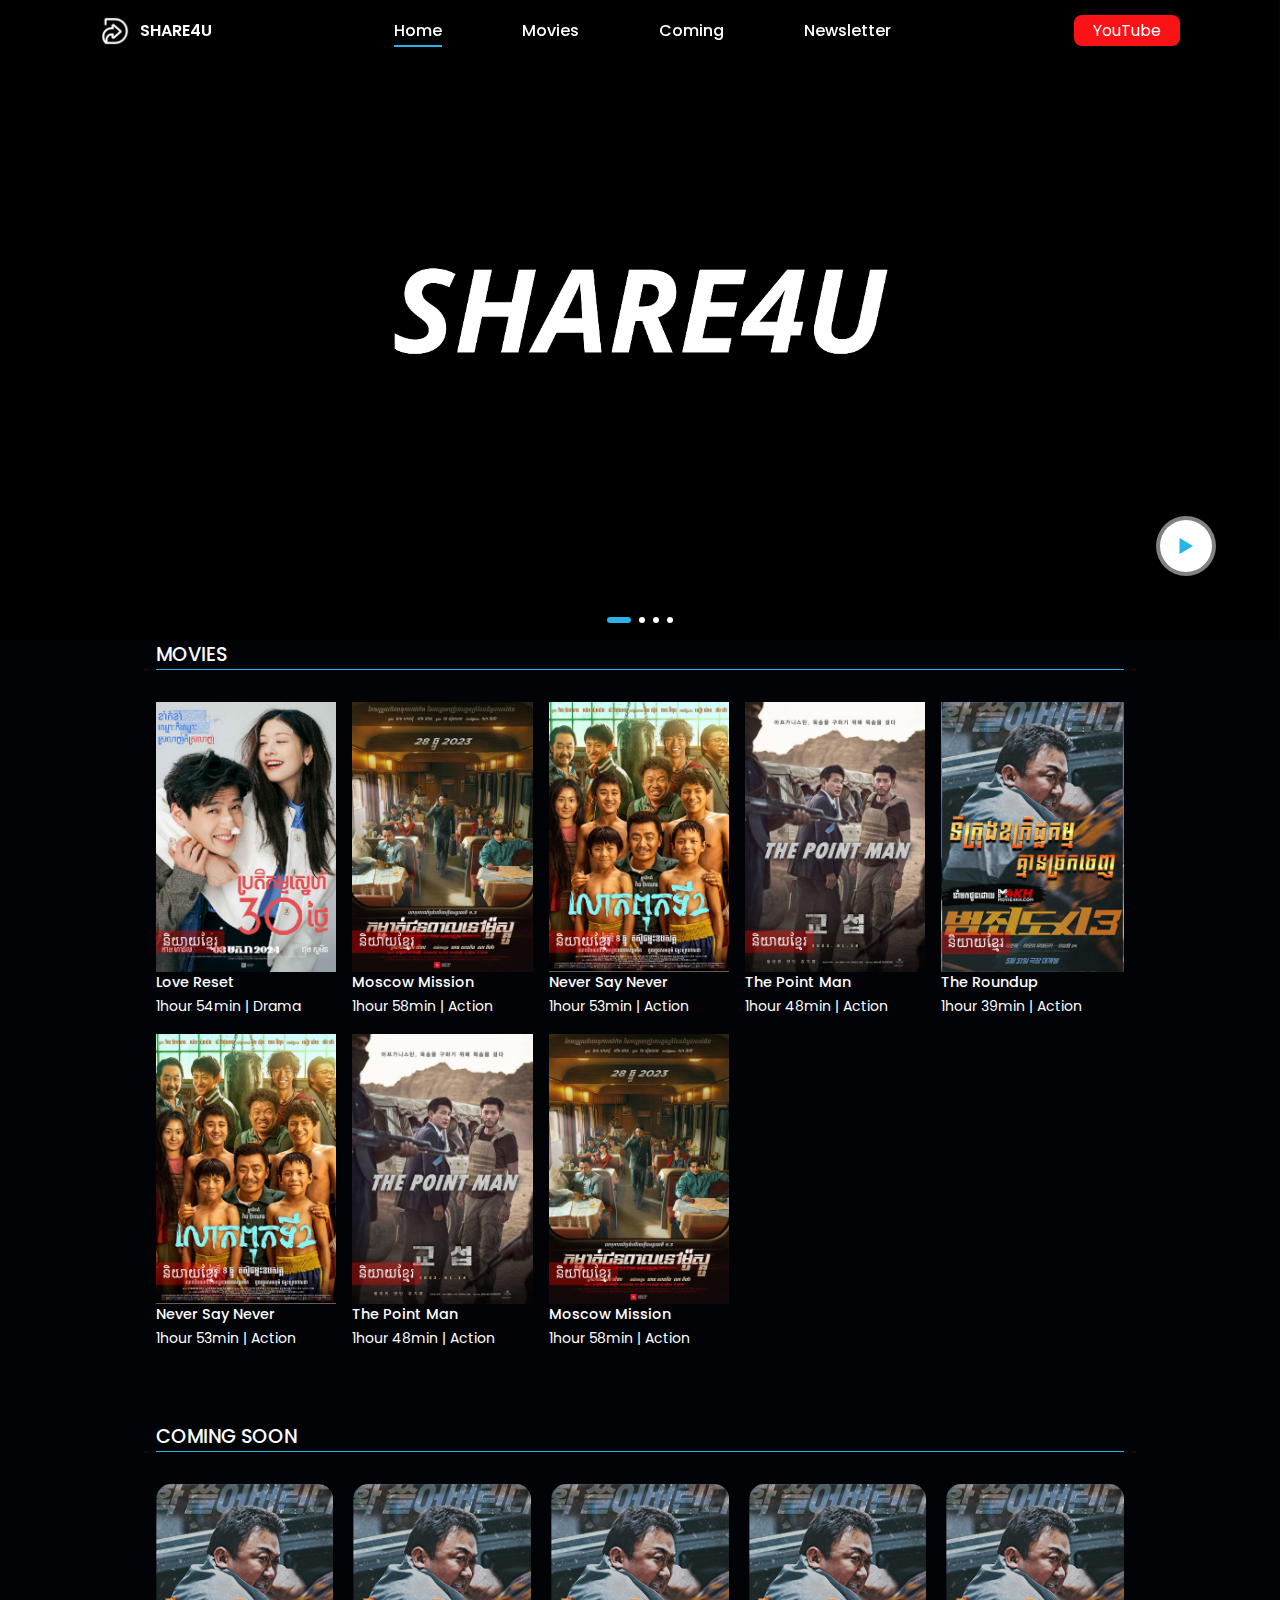
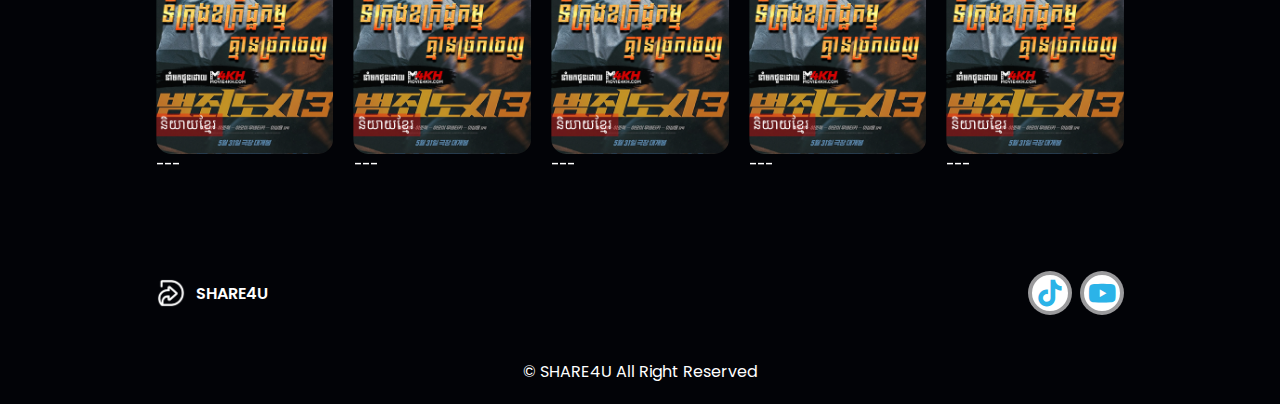
==== commit 8cd455e7: "u" ====
--- a/index.html
+++ b/index.html
@@ -99,7 +99,7 @@
         <!-- box-3  -->
         <div class="box">
           <div class="box-img">
-            <a href="./src/movies/love_reset.html" target="_blank">
+            <a href="./src/movies/love_reset.html">
               <img src="./src/img/m5.jpg" alt="" />
             </a>
           </div>
@@ -109,7 +109,7 @@
         <!-- box-1  -->
         <div class="box">
           <div class="box-img">
-            <a href="https://youtu.be/SRpWpgXGiEg" target="_blank">
+            <a href="https://youtu.be/SRpWpgXGiEg">
               <img src="./src/img/m1.jpg" alt="" />
             </a>
           </div>
@@ -129,7 +129,7 @@
         <!-- box-3  -->
         <div class="box">
           <div class="box-img">
-            <a href="https://youtu.be/ibOckDhydic" target="_blank">
+            <a href="https://youtu.be/ibOckDhydic">
               <img src="./src/img/m3.jpg" alt="" />
             </a>
           </div>
@@ -139,7 +139,7 @@
         <!-- box-1  -->
         <div class="box">
           <div class="box-img">
-            <a href="./src/movies/the_roundup.html" target="_blank">
+            <a href="./src/movies/the_roundup.html">
               <img src="./src/img/c2.jpg" alt="" />
             </a>
           </div>
@@ -149,7 +149,7 @@
         <!-- box-2  -->
         <div class="box">
           <div class="box-img">
-            <a href="https://youtu.be/OWXjqdA_afA" target="_blank">
+            <a href="https://youtu.be/OWXjqdA_afA">
               <img src="./src/img/m2.jpg" alt="" />
             </a>
           </div>
@@ -159,7 +159,7 @@
         <!-- box-3  -->
         <div class="box">
           <div class="box-img">
-            <a href="https://youtu.be/ibOckDhydic" target="_blank">
+            <a href="https://youtu.be/ibOckDhydic">
               <img src="./src/img/m3.jpg" alt="" />
             </a>
           </div>
@@ -169,7 +169,7 @@
         <!-- box-1  -->
         <div class="box">
           <div class="box-img">
-            <a href="https://youtu.be/SRpWpgXGiEg" target="_blank">
+            <a href="https://youtu.be/SRpWpgXGiEg">
               <img src="./src/img/m1.jpg" alt="" />
             </a>
           </div>
@@ -188,61 +188,61 @@
           <!-- box-1  -->
           <div class="swiper-slide box">
             <div class="box-img">
-              <a href="./src/movies/the_roundup.html" target="_blank">
-                <img src="./src/img/c2.jpg" alt="" />
-              </a>
-            </div>
-            <h3>---</h3>
-          </div>
-          <!-- box-1  -->
-          <div class="swiper-slide box">
-            <div class="box-img">
-              <a href="./src/movies/the_roundup.html" target="_blank">
-                <img src="./src/img/c2.jpg" alt="" />
-              </a>
-            </div>
-            <h3>---</h3>
-          </div>
-          <!-- box-1  -->
-          <div class="swiper-slide box">
-            <div class="box-img">
-              <a href="./src/movies/the_roundup.html" target="_blank">
-                <img src="./src/img/c2.jpg" alt="" />
-              </a>
-            </div>
-            <h3>---</h3>
-          </div>
-          <!-- box-1  -->
-          <div class="swiper-slide box">
-            <div class="box-img">
-              <a href="./src/movies/the_roundup.html" target="_blank">
-                <img src="./src/img/c2.jpg" alt="" />
-              </a>
-            </div>
-            <h3>---</h3>
-          </div>
-          <!-- box-1  -->
-          <div class="swiper-slide box">
-            <div class="box-img">
-              <a href="./src/movies/the_roundup.html" target="_blank">
-                <img src="./src/img/c2.jpg" alt="" />
-              </a>
-            </div>
-            <h3>---</h3>
-          </div>
-          <!-- box-1  -->
-          <div class="swiper-slide box">
-            <div class="box-img">
-              <a href="./src/movies/the_roundup.html" target="_blank">
-                <img src="./src/img/c2.jpg" alt="" />
-              </a>
-            </div>
-            <h3>---</h3>
-          </div>
-          <!-- box-1  -->
-          <div class="swiper-slide box">
-            <div class="box-img">
-              <a href="./src/movies/the_roundup.html" target="_blank">
+              <a href="./src/movies/the_roundup.html">
+                <img src="./src/img/c2.jpg" alt="" />
+              </a>
+            </div>
+            <h3>---</h3>
+          </div>
+          <!-- box-1  -->
+          <div class="swiper-slide box">
+            <div class="box-img">
+              <a href="./src/movies/the_roundup.html">
+                <img src="./src/img/c2.jpg" alt="" />
+              </a>
+            </div>
+            <h3>---</h3>
+          </div>
+          <!-- box-1  -->
+          <div class="swiper-slide box">
+            <div class="box-img">
+              <a href="./src/movies/the_roundup.html">
+                <img src="./src/img/c2.jpg" alt="" />
+              </a>
+            </div>
+            <h3>---</h3>
+          </div>
+          <!-- box-1  -->
+          <div class="swiper-slide box">
+            <div class="box-img">
+              <a href="./src/movies/the_roundup.html">
+                <img src="./src/img/c2.jpg" alt="" />
+              </a>
+            </div>
+            <h3>---</h3>
+          </div>
+          <!-- box-1  -->
+          <div class="swiper-slide box">
+            <div class="box-img">
+              <a href="./src/movies/the_roundup.html" >
+                <img src="./src/img/c2.jpg" alt="" />
+              </a>
+            </div>
+            <h3>---</h3>
+          </div>
+          <!-- box-1  -->
+          <div class="swiper-slide box">
+            <div class="box-img">
+              <a href="./src/movies/the_roundup.html" >
+                <img src="./src/img/c2.jpg" alt="" />
+              </a>
+            </div>
+            <h3>---</h3>
+          </div>
+          <!-- box-1  -->
+          <div class="swiper-slide box">
+            <div class="box-img">
+              <a href="./src/movies/the_roundup.html" >
                 <img src="./src/img/c2.jpg" alt="" />
               </a>
             </div>
--- a/src/style.css
+++ b/src/style.css
@@ -175,7 +175,8 @@
 /* movies  */
 .heading {
   max-width: 968px;
-  margin: 0 1rem 0.5rem;
+  margin-left: auto;
+  margin-right: auto;
   font-size: 1.2rem;
   font-weight: 500;
   text-transform: uppercase;
@@ -312,6 +313,15 @@
   .home-text {
     padding: 0 100px;
   }
+  .heading{
+    margin: 0.5rem 1rem 0;
+  }
+  .movieplay{
+    margin: 10rem 1rem 1rem;
+  }
+  .movies-container {
+    margin: 0.5rem 1rem 0;
+  }
 }
 @media (max-width: 991px) {
   header {
@@ -326,6 +336,10 @@
   .home-text h1 {
     font-size: 3rem;
   }
+  .heading{
+    margin: 0.5rem 1rem 0;
+  }
+  
 }
 @media (max-width: 774px) {
   header {
@@ -376,9 +390,7 @@
     grid-template-columns: repeat(auto-fit, minmax(160px, auto));
     margin: 0.5rem 1rem 0;
   }
-  .movieplay{
-    margin: 10rem 1rem 1rem;
-  }
+  
 }
 @media (max-width: 472px) {
   .newsletter form .email {
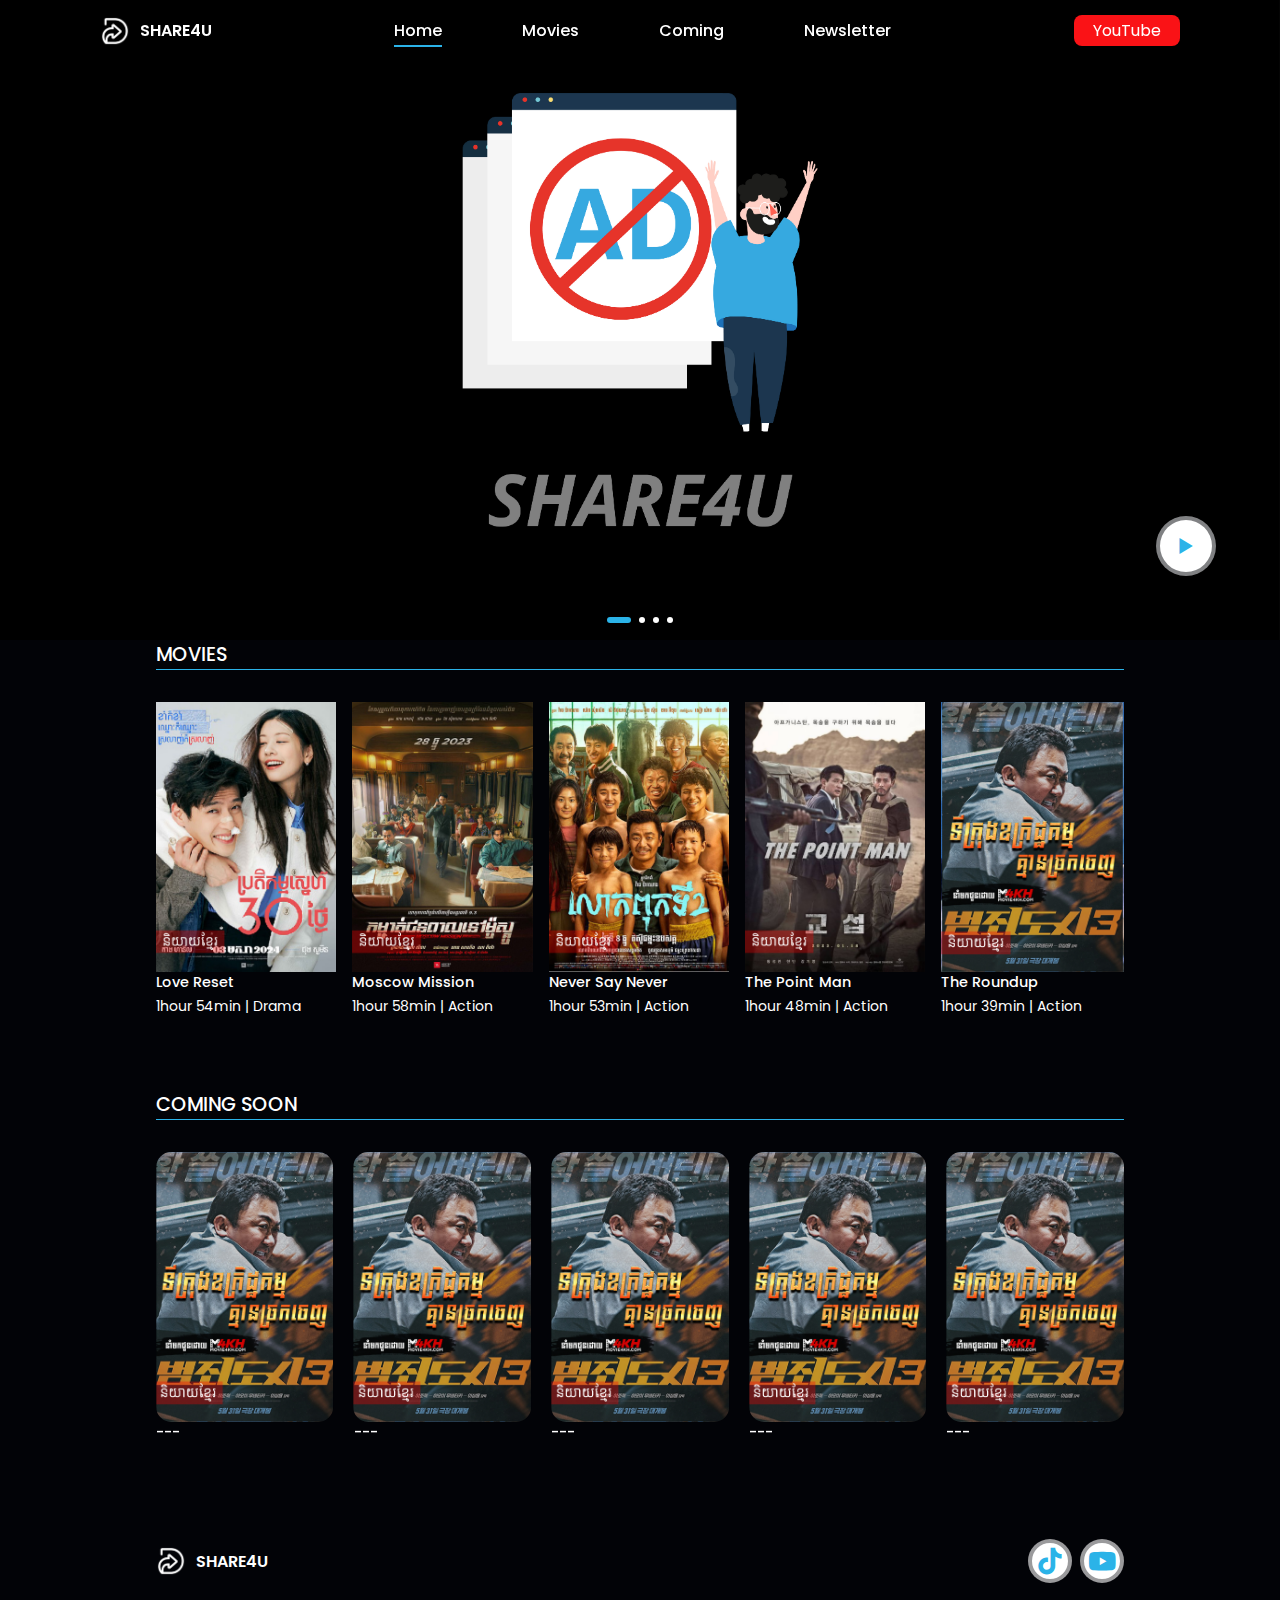
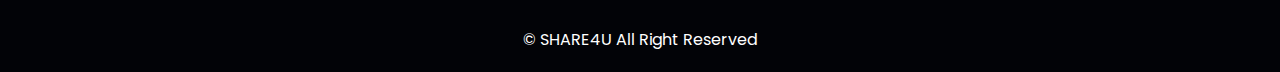
==== commit 0203e857: "u" ====
--- a/index.html
+++ b/index.html
@@ -146,36 +146,7 @@
           <h3>The Roundup</h3>
           <span>1hour 39min | Action</span> <br />
         </div>
-        <!-- box-2  -->
-        <div class="box">
-          <div class="box-img">
-            <a href="https://youtu.be/OWXjqdA_afA">
-              <img src="./src/img/m2.jpg" alt="" />
-            </a>
-          </div>
-          <h3>Never Say Never</h3>
-          <span>1hour 53min | Action</span> <br />
-        </div>
-        <!-- box-3  -->
-        <div class="box">
-          <div class="box-img">
-            <a href="https://youtu.be/ibOckDhydic">
-              <img src="./src/img/m3.jpg" alt="" />
-            </a>
-          </div>
-          <h3>The Point Man</h3>
-          <span>1hour 48min | Action</span> <br />
-        </div>
-        <!-- box-1  -->
-        <div class="box">
-          <div class="box-img">
-            <a href="https://youtu.be/SRpWpgXGiEg">
-              <img src="./src/img/m1.jpg" alt="" />
-            </a>
-          </div>
-          <h3>Moscow Mission</h3>
-          <span>1hour 58min | Action</span> <br />
-        </div>
+        
       </div>
     </div>
 
--- a/src/style.css
+++ b/src/style.css
@@ -421,4 +421,7 @@
   .movies-container {
     grid-template-columns: repeat(auto-fit, minmax(140px, auto));
   }
-}
+  .movieplay{
+    margin: 10rem 1rem 15rem;
+  }
+}
